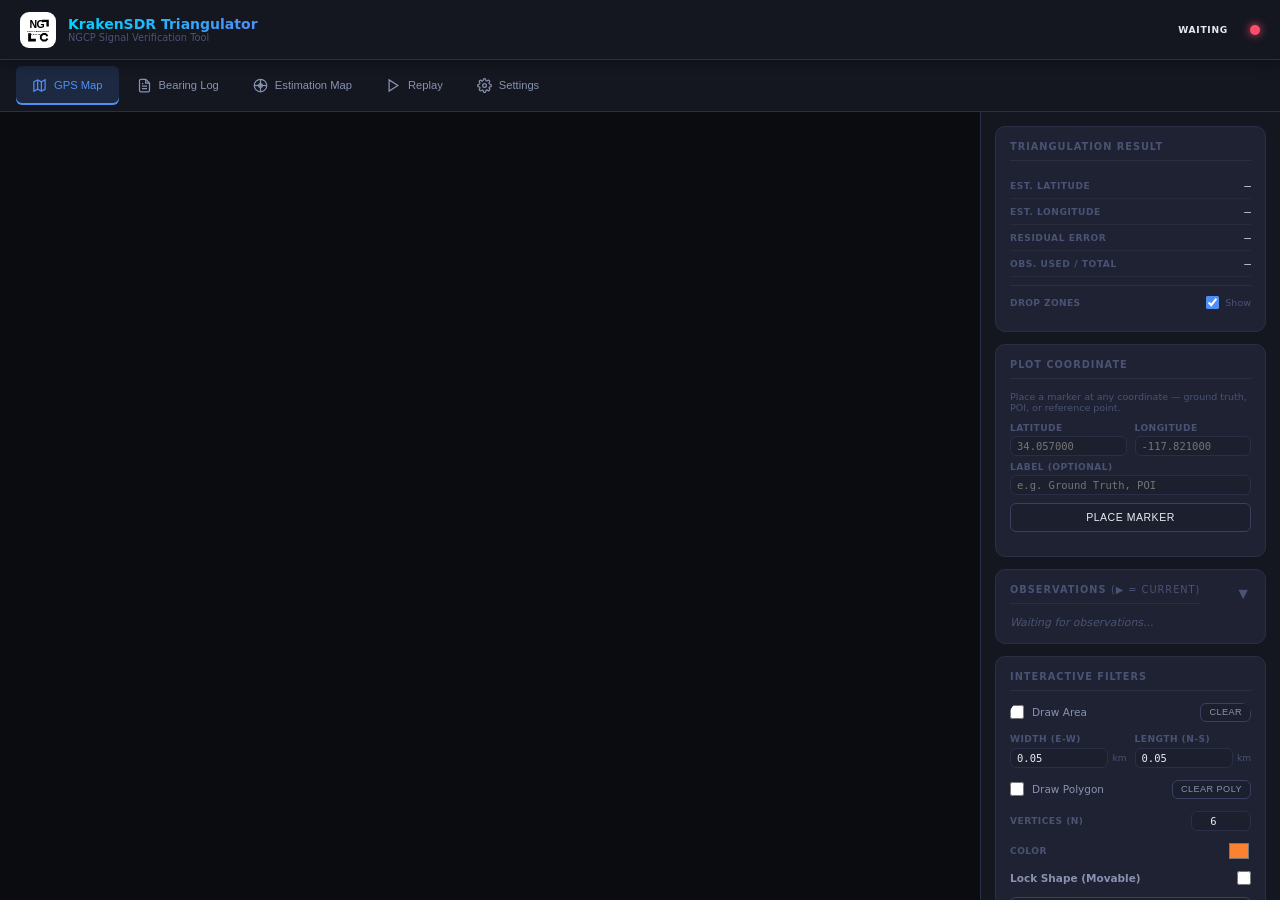
==== kraken-triangulator/app/index.html @ 31f43a13 "feat: Two-phase estimation, ERU patient relay, drop zone circles (v2.3.0) Estimation Tab: - Replaced" ====
<!DOCTYPE html>
<html lang="en">
<head>
    <meta charset="UTF-8">
    <meta name="viewport" content="width=device-width, initial-scale=1.0">
    <title>KrakenSDR Triangulator — NGCP</title>
    <meta name="description" content="KrakenSDR bearing verification and signal-source triangulation for NGCP UAV operations.">

    <!-- Leaflet CSS (vendored) -->
    <link rel="stylesheet" href="vendor/leaflet/leaflet.css"/>
    <!-- Fonts (vendored) -->
    <link rel="stylesheet" href="vendor/fonts/fonts.css">
    <link rel="stylesheet" href="style.css">
</head>
<body>
    <div id="app">
        <!-- ── Header ── -->
        <header id="app-header">
            <div class="header-left">
                <div class="logo-mark" style="background:#fff;">
                    <svg viewBox="0 0 100 100" fill="currentColor" stroke="none" style="width: 24px; height: 24px; color: #000;">
                        <!-- NG Typography -->
                        <text x="45" y="42" font-family="Arial, sans-serif" font-weight="900" font-size="44" text-anchor="middle" letter-spacing="-3">NG</text>
                        <!-- Top Right Corner Bracket -->
                        <path d="M72,12 L90,12 L90,30" fill="none" stroke="currentColor" stroke-width="10" stroke-linecap="square"/>
                        <!-- Subtext -->
                        <text x="50" y="58" font-family="Arial, sans-serif" font-weight="900" font-size="10" text-anchor="middle" letter-spacing="0.5">COLLABORATION</text>
                        <text x="50" y="69" font-family="Arial, sans-serif" font-weight="900" font-size="10" text-anchor="middle" letter-spacing="2">PROJECT</text>
                        <!-- Bottom Left L -->
                        <path d="M15,70 L15,92 L35,92" fill="none" stroke="currentColor" stroke-width="12" stroke-linecap="square"/>
                        <!-- Bottom Right Octagon C -->
                        <path d="M90,75 L82,67 L70,67 L62,75 L62,86 L70,94 L82,94 L90,86" fill="none" stroke="currentColor" stroke-width="8" stroke-linejoin="bevel"/>
                    </svg>
                </div>
                <div class="header-title">
                    <span class="title-main">KrakenSDR Triangulator</span>
                    <span class="title-sub">NGCP Signal Verification Tool</span>
                </div>
            </div>
            <div class="header-right">
                <div id="mode-badge" class="badge badge-waiting">WAITING</div>
                <div id="health-dot" class="health-dot offline" title="Server connection status"></div>
            </div>
        </header>

        <!-- ── Tab Bar ── -->
        <nav id="tab-bar">
            <button class="tab-btn active" data-tab="map" id="tab-map">
                <svg viewBox="0 0 24 24" fill="none" stroke="currentColor" stroke-width="2">
                    <polygon points="3 6 9 3 15 6 21 3 21 18 15 21 9 18 3 21"/>
                    <line x1="9" y1="3" x2="9" y2="18"/><line x1="15" y1="6" x2="15" y2="21"/>
                </svg>
                GPS Map
            </button>

            <button class="tab-btn" data-tab="log" id="tab-log">
                <svg viewBox="0 0 24 24" fill="none" stroke="currentColor" stroke-width="2">
                    <path d="M14 2H6a2 2 0 0 0-2 2v16a2 2 0 0 0 2 2h12a2 2 0 0 0 2-2V8z"/>
                    <polyline points="14 2 14 8 20 8"/>
                    <line x1="16" y1="13" x2="8" y2="13"/><line x1="16" y1="17" x2="8" y2="17"/>
                    <polyline points="10 9 9 9 8 9"/>
                </svg>
                Bearing Log
            </button>
            <button class="tab-btn" data-tab="estimation" id="tab-estimation">
                <svg viewBox="0 0 24 24" fill="none" stroke="currentColor" stroke-width="2">
                    <circle cx="12" cy="12" r="10"/>
                    <circle cx="12" cy="12" r="3"/>
                    <line x1="12" y1="2" x2="12" y2="22"/>
                    <line x1="2" y1="12" x2="22" y2="12"/>
                </svg>
                Estimation Map
            </button>
            <button class="tab-btn" data-tab="replay" id="tab-replay">
                <svg viewBox="0 0 24 24" fill="none" stroke="currentColor" stroke-width="2">
                    <polygon points="5 3 19 12 5 21 5 3"/>
                </svg>
                Replay
            </button>
            <button class="tab-btn" data-tab="settings" id="tab-settings">
                <svg viewBox="0 0 24 24" fill="none" stroke="currentColor" stroke-width="2">
                    <circle cx="12" cy="12" r="3"/>
                    <path d="M19.4 15a1.65 1.65 0 0 0 .33 1.82l.06.06a2 2 0 0 1-2.83 2.83l-.06-.06a1.65 1.65 0 0 0-1.82-.33 1.65 1.65 0 0 0-1 1.51V21a2 2 0 0 1-4 0v-.09A1.65 1.65 0 0 0 9 19.4a1.65 1.65 0 0 0-1.82.33l-.06.06a2 2 0 0 1-2.83-2.83l.06-.06A1.65 1.65 0 0 0 4.68 15a1.65 1.65 0 0 0-1.51-1H3a2 2 0 0 1 0-4h.09A1.65 1.65 0 0 0 4.6 9a1.65 1.65 0 0 0-.33-1.82l-.06-.06a2 2 0 0 1 2.83-2.83l.06.06A1.65 1.65 0 0 0 9 4.68a1.65 1.65 0 0 0 1-1.51V3a2 2 0 0 1 4 0v.09a1.65 1.65 0 0 0 1 1.51 1.65 1.65 0 0 0 1.82-.33l.06-.06a2 2 0 0 1 2.83 2.83l-.06.06A1.65 1.65 0 0 0 19.4 9a1.65 1.65 0 0 0 1.51 1H21a2 2 0 0 1 0 4h-.09a1.65 1.65 0 0 0-1.51 1z"/>
                </svg>
                Settings
            </button>
        </nav>



        <!-- ── Main Content ── -->
        <main id="main-content">

            <!-- Map Tab -->
            <div class="tab-panel active" id="panel-map">
                <div id="map-container">
                    <div id="map"></div>
                    <div id="map-sidebar">
                        <div class="sidebar-card" id="triangulation-result">
                            <h3>Triangulation Result</h3>
                            <div class="result-item">
                                <span class="result-label">EST. LATITUDE</span>
                                <span class="result-value mono" id="res-lat">—</span>
                            </div>
                            <div class="result-item">
                                <span class="result-label">EST. LONGITUDE</span>
                                <span class="result-value mono" id="res-lon">—</span>
                            </div>
                            <div class="result-item">
                                <span class="result-label">RESIDUAL ERROR</span>
                                <span class="result-value mono" id="res-error">—</span>
                            </div>
                            <div class="result-item">
                                <span class="result-label">OBS. USED / TOTAL</span>
                                <span class="result-value mono" id="res-stations">—</span>
                            </div>
                            <div class="result-item" id="res-ref-row" style="display:none; border-top:1px solid var(--border); padding-top:8px; margin-top:4px;">
                                <span class="result-label" style="color:var(--accent-green);">Δ REF. DISTANCE</span>
                                <span class="result-value mono" id="res-ref-dist" style="color:var(--accent-cyan);">—</span>
                            </div>
                            <!-- Drop Zone Radii (Chad Feature Request) -->
                            <div style="border-top:1px solid var(--border); padding-top:10px; margin-top:8px;">
                                <div style="display:flex; justify-content:space-between; align-items:center; margin-bottom:8px;">
                                    <span class="result-label" style="font-weight:700; letter-spacing:0.04em;">DROP ZONES</span>
                                    <label style="display:flex; align-items:center; gap:6px; font-size:0.68rem; color:var(--text-muted); cursor:pointer;">
                                        <input type="checkbox" id="setting-drop-zones" style="width:13px; height:13px;" checked>
                                        Show
                                    </label>
                                </div>
                                <div class="result-item" id="drop-zone-inner-row" style="display:none;">
                                    <span class="result-label" style="color:#00e87a;">⬤ INNER (100 ft)</span>
                                    <span class="result-value mono" id="drop-inner-dist" style="color:#00e87a;">—</span>
                                </div>
                                <div class="result-item" id="drop-zone-outer-row" style="display:none;">
                                    <span class="result-label" style="color:#ffb84d;">◯ OUTER (150 ft)</span>
                                    <span class="result-value mono" id="drop-outer-dist" style="color:#ffb84d;">—</span>
                                </div>
                            </div>
                        </div>
                        <!-- ERU Patient Location (display-only, from GCS via Pi 5) -->
                        <div class="sidebar-card" id="eru-patient-card" style="display:none;">
                            <h3 style="color:var(--accent-orange);">ERU Patient Location</h3>
                            <p style="font-size:0.65rem; color:var(--text-muted); margin-bottom:8px;">Coordinates received from ERU team via GCS Station</p>
                            <div class="result-item">
                                <span class="result-label" style="color:var(--accent-orange);">ERU LATITUDE</span>
                                <span class="result-value mono" id="eru-lat">—</span>
                            </div>
                            <div class="result-item">
                                <span class="result-label" style="color:var(--accent-orange);">ERU LONGITUDE</span>
                                <span class="result-value mono" id="eru-lon">—</span>
                            </div>
                            <div class="result-item">
                                <span class="result-label">RECEIVED AT</span>
                                <span class="result-value mono" id="eru-time">—</span>
                            </div>
                        </div>
                        <div class="sidebar-card" id="plot-coord-card">
                            <h3>Plot Coordinate</h3>
                            <p style="font-size:0.68rem; color:var(--text-muted); margin-bottom:10px;">
                                Place a marker at any coordinate — ground truth, POI, or reference point.
                            </p>
                            <div class="gt-input-row">
                                <div class="gt-input-group">
                                    <label class="setting-label-tiny" for="gt-lat">Latitude</label>
                                    <input type="number" id="gt-lat" class="setting-input-tiny" step="0.000001" placeholder="34.057000">
                                </div>
                                <div class="gt-input-group">
                                    <label class="setting-label-tiny" for="gt-lon">Longitude</label>
                                    <input type="number" id="gt-lon" class="setting-input-tiny" step="0.000001" placeholder="-117.821000">
                                </div>
                            </div>
                            <div class="gt-input-row" style="margin-top:6px;">
                                <div class="gt-input-group" style="flex:1;">
                                    <label class="setting-label-tiny" for="gt-label">Label (optional)</label>
                                    <input type="text" id="gt-label" class="setting-input-tiny" placeholder="e.g. Ground Truth, POI">
                                </div>
                            </div>
                            <button class="btn-secondary" id="btn-gt-submit" style="width:100%; margin-top:8px;">
                                Place Marker
                            </button>
                            <div id="gt-list" style="margin-top:10px;"></div>
                        </div>
                        <div class="sidebar-card" id="station-list-card">
                            <div class="card-header-flex" style="display:flex; justify-content:space-between; align-items:center; margin-bottom: 12px;">
                                <h3 style="margin-bottom:0;">Observations <span style="color:var(--text-muted);font-weight:400">(▶ = current)</span></h3>
                                <button id="btn-collapse-obs" class="btn-icon" title="Toggle Collapse" style="background:none; border:none; color:var(--text-muted); cursor:pointer; font-size:16px;">▼</button>
                            </div>
                            <div id="station-list-wrapper">
                                <div id="station-list">
                                    <p class="placeholder-text">Waiting for observations...</p>
                                </div>
                            </div>
                        </div>
                        <div class="sidebar-card">
                            <h3>Interactive Filters</h3>
                            <div class="settings-group" style="margin-top: 8px; border:none; background:none;">
                                <div style="display:flex; justify-content:space-between; align-items:center; margin-bottom:12px;">
                                    <label style="display:flex; align-items:center; gap:8px; font-size:0.75rem; cursor:pointer; color:var(--text-secondary);">
                                        <input type="checkbox" id="btn-draw-mask-toggle" style="width:14px; height:14px;">
                                        Draw Area
                                    </label>
                                    <button class="btn-secondary btn-icon-text" id="btn-clear-mask" style="padding:4px 8px; font-size:0.65rem; color:var(--text-secondary);">
                                        Clear
                                    </button>
                                </div>

                                <div id="mask-tools-block" style="display:flex; justify-content:space-between; margin-bottom: 12px; gap:8px; transition: opacity 0.3s;">
                                    <label class="setting-row-compact" style="flex:1;">
                                        <span class="setting-label-tiny">Width (E-W)</span>
                                        <div style="display:flex; align-items:center; gap:4px;">
                                            <input type="number" id="mask-width" min="0.01" step="0.01" value="0.05" class="setting-input-tiny">
                                            <span class="mask-unit-lbl" style="font-size:0.65rem; color:var(--text-muted);">mi</span>
                                        </div>
                                    </label>
                                    <label class="setting-row-compact" style="flex:1;">
                                        <span class="setting-label-tiny">Length (N-S)</span>
                                        <div style="display:flex; align-items:center; gap:4px;">
                                            <input type="number" id="mask-height" min="0.01" step="0.01" value="0.05" class="setting-input-tiny">
                                            <span class="mask-unit-lbl" style="font-size:0.65rem; color:var(--text-muted);">mi</span>
                                        </div>
                                    </label>
                                </div>

                                <div style="display:flex; justify-content:space-between; align-items:center; margin-bottom:12px;">
                                    <label style="display:flex; align-items:center; gap:8px; font-size:0.75rem; cursor:pointer; color:var(--text-secondary);">
                                        <input type="checkbox" id="btn-draw-poly-toggle" style="width:14px; height:14px;">
                                        Draw Polygon
                                    </label>
                                    <button class="btn-secondary btn-icon-text" id="btn-clear-poly" style="padding:4px 8px; font-size:0.65rem; color:var(--text-secondary);">
                                        Clear Poly
                                    </button>
                                </div>
                                <div id="poly-tools-block" style="display:flex; flex-direction:column; gap:8px; margin-bottom:12px; transition: opacity 0.3s;">
                                    <div style="display:flex; justify-content:space-between; align-items:center;">
                                        <label for="poly-vertices" class="setting-label-tiny" style="margin:0; font-weight:700;">Vertices (N)</label>
                                        <input type="number" id="poly-vertices" min="5" max="20" value="6" class="setting-input-tiny" style="width:60px; text-align:center;">
                                    </div>
                                    <div style="display:flex; justify-content:space-between; align-items:center;">
                                        <label for="poly-color" class="setting-label-tiny" style="margin:0; font-weight:700;">Color</label>
                                        <input type="color" id="poly-color" value="#fa8231" style="width:24px; height:24px; padding:0; border:none; background:none; cursor:pointer;">
                                    </div>
                                    <div style="display:flex; justify-content:space-between; align-items:center;">
                                        <label for="poly-lock" style="font-size:0.75rem; font-weight:700; color:var(--text-secondary); display:flex; gap:6px; align-items:center;">Lock Shape (Movable)</label>
                                        <input type="checkbox" id="poly-lock" style="width:14px; height:14px;">
                                    </div>
                                </div>

                                <button class="btn-secondary" id="btn-clear-all-overlays" style="width:100%; margin-top:8px; display:flex; justify-content:center; align-items:center;">
                                    CLEAR ALL OVERLAYS
                                </button>
                                
                                <input type="checkbox" id="mask-lock" style="display:none;">
                            </div>
                        </div>
                        <div class="sidebar-card">
                            <h3>Heatmap Settings</h3>
                            <label class="control-label">Radius
                                <input type="range" id="hm-radius" min="10" max="80" value="30">
                                <span id="hm-radius-val">30</span>px
                            </label>
                            <label class="control-label">Blur
                                <input type="range" id="hm-blur" min="5" max="50" value="20">
                                <span id="hm-blur-val">20</span>px
                            </label>
                            <label class="control-label">Opacity
                                <input type="range" id="hm-opacity" min="1" max="10" value="7">
                                <span id="hm-opacity-val">0.7</span>
                            </label>
                        </div>
                        <div class="sidebar-card">
                            <h3>Accumulation</h3>
                            <div class="result-item">
                                <span class="result-label">POINTS</span>
                                <span class="result-value mono" id="hm-point-count">0</span>
                            </div>
                            <button class="btn-secondary" id="hm-clear-btn">Clear History</button>
                        </div>
                        <div class="sidebar-card">
                            <h3>Freq / Mode</h3>
                            <div class="result-item">
                                <span class="result-label">FREQUENCY</span>
                                <span class="result-value mono" id="res-freq">—</span>
                            </div>
                            <div class="result-item">
                                <span class="result-label">DOA METHOD</span>
                                <span class="result-value mono" id="res-doa">—</span>
                            </div>
                            <div class="result-item">
                                <span class="result-label">LAST RECEIVED</span>
                                <span class="result-value mono" id="res-timestamp">—</span>
                            </div>
                        </div>

                        <div class="sidebar-card" style="margin-top: 10px; border-top: 1px solid var(--border-color);">
                            <button class="btn-secondary" id="btn-master-clear" style="width: 100%; border-color: #e74c3c; color: #ff6b81;" title="Wipe all data arrays">Clear All</button>
                        </div>
                    </div>
                </div>
            </div>

            <!-- Bearing Log Tab -->
            <div class="tab-panel" id="panel-log">
                <div id="log-container">
                    <div id="log-toolbar">
                        <span class="log-title">Bearing Estimate Log</span>
                        <div class="log-actions">
                            <span id="log-count" class="log-count">0 entries</span>
                            <button class="btn-secondary" id="log-clear-btn">Clear</button>
                            <button class="btn-secondary" id="log-export-btn">Export JSON</button>
                        </div>
                    </div>
                    <div id="log-table-wrapper">
                        <table id="log-table">
                            <thead>
                                <tr>
                                    <th>#</th>
                                    <th>Time (UTC)</th>
                                    <th>Station</th>
                                    <th>Bearing (°)</th>
                                    <th>Confidence</th>
                                    <th>Freq (MHz)</th>
                                </tr>
                            </thead>
                            <tbody id="log-body">
                                <tr class="log-placeholder">
                                    <td colspan="6">Waiting for data...</td>
                                </tr>
                            </tbody>
                        </table>
                    </div>
                </div>
            </div>

            <!-- ── Estimation Map View ── -->
            <div class="tab-panel flex-row" id="panel-estimation" style="height:100%; width:100%;">
                <div id="estimation-map" style="flex:1; height:100%; position:relative; z-index:0;"></div>
                <div class="sidebar" style="width: 380px; display:flex; flex-direction:column; overflow:hidden;">
                    <div style="padding: 1rem; border-bottom: 1px solid var(--border-color); background: var(--surface-light);">
                        <h2 style="margin:0; font-size:1.1rem; color:var(--text-primary);">Estimation Log</h2>
                        <p style="margin:4px 0 0 0; font-size:0.75rem; color:var(--text-secondary);">Tracking triangulation results inside search area</p>
                    </div>
                    
                    <div style="flex:1; overflow-y:auto; padding:0.5rem; display:flex; flex-direction:column; gap:12px;">
                        
                        <!-- Phase 1: Coarse Estimate Card -->
                        <div id="phase1-estimate-card" class="converged-card converged-disabled">
                            <div class="converged-header">
                                <span class="converged-star" style="color:#ffa726;">①</span>
                                <span class="converged-title">PHASE 1 — COARSE ESTIMATE</span>
                                <span class="converged-badge" id="phase1-status-badge">EMPTY</span>
                            </div>
                            <div class="converged-body" id="phase1-body">
                                <div class="converged-row">
                                    <span class="converged-label">Latitude</span>
                                    <span class="converged-value mono" id="phase1-lat">—</span>
                                </div>
                                <div class="converged-row">
                                    <span class="converged-label">Longitude</span>
                                    <span class="converged-value mono" id="phase1-lon">—</span>
                                </div>
                                <div class="converged-row">
                                    <span class="converged-label">Based On</span>
                                    <span class="converged-value mono" id="phase1-count">— hits</span>
                                </div>
                                <div class="converged-row">
                                    <span class="converged-label">Spread (±)</span>
                                    <span class="converged-value mono" id="phase1-spread">—</span>
                                </div>
                                <div style="display:flex; gap:6px; margin-top:8px;">
                                    <button class="converged-transmit-btn" id="btn-phase1-transmit" disabled style="flex:1;">TRANSMIT</button>
                                    <button class="converged-transmit-btn" id="btn-phase1-delete" disabled style="flex:0.4; background:var(--accent-red); opacity:0.8;">DELETE</button>
                                </div>
                            </div>
                        </div>

                        <!-- Phase 2: Final Estimate Card -->
                        <div id="phase2-estimate-card" class="converged-card converged-disabled">
                            <div class="converged-header">
                                <span class="converged-star" style="color:#00e676;">②</span>
                                <span class="converged-title">PHASE 2 — FINAL ESTIMATE</span>
                                <span class="converged-badge" id="phase2-status-badge">EMPTY</span>
                            </div>
                            <div class="converged-body" id="phase2-body">
                                <div class="converged-row">
                                    <span class="converged-label">Latitude</span>
                                    <span class="converged-value mono" id="phase2-lat">—</span>
                                </div>
                                <div class="converged-row">
                                    <span class="converged-label">Longitude</span>
                                    <span class="converged-value mono" id="phase2-lon">—</span>
                                </div>
                                <div class="converged-row">
                                    <span class="converged-label">Based On</span>
                                    <span class="converged-value mono" id="phase2-count">— hits</span>
                                </div>
                                <div class="converged-row">
                                    <span class="converged-label">Spread (±)</span>
                                    <span class="converged-value mono" id="phase2-spread">—</span>
                                </div>
                                <div style="display:flex; gap:6px; margin-top:8px;">
                                    <button class="converged-transmit-btn" id="btn-phase2-transmit" disabled style="flex:1;">TRANSMIT</button>
                                    <button class="converged-transmit-btn" id="btn-phase2-delete" disabled style="flex:0.4; background:var(--accent-red); opacity:0.8;">DELETE</button>
                                </div>
                            </div>
                        </div>

                        <!-- Phase Selection Controls -->
                        <div style="padding:8px; background:var(--surface-light); border-radius:8px; border:1px solid var(--border-color);">
                            <div style="display:flex; justify-content:space-between; align-items:center; margin-bottom:6px;">
                                <span style="font-size:0.72rem; font-weight:600; text-transform:uppercase; letter-spacing:0.04em; color:var(--text-secondary);">Active Phase</span>
                            </div>
                            <div style="display:flex; gap:6px;">
                                <button class="btn-secondary" id="btn-phase-1-select" style="flex:1; font-size:0.7rem; padding:6px; background:var(--accent-orange); color:#000; font-weight:700;">① PHASE 1</button>
                                <button class="btn-secondary" id="btn-phase-2-select" style="flex:1; font-size:0.7rem; padding:6px;">② PHASE 2</button>
                            </div>
                            <p style="font-size:0.62rem; color:var(--text-muted); margin-top:6px; text-align:center;">New triangulation hits go into the active phase.</p>
                        </div>

                        <!-- Raw Hit Log -->
                        <div style="flex:1; display:flex; flex-direction:column;">
                            <div style="display:flex; justify-content:space-between; align-items:center; margin-bottom:8px;">
                                <h3 style="margin:0; font-size:0.8rem; letter-spacing:1px; text-transform:uppercase; color:var(--accent-green);">Hit Log</h3>
                                <span id="est-hit-count" style="font-size:0.7rem; color:var(--text-muted); font-family:'JetBrains Mono',monospace;">0 hits</span>
                            </div>
                            <div id="est-log-history" style="display:flex; flex-direction:column; gap:8px;">
                                <div style="font-size:0.75rem; color:var(--text-muted); font-style:italic; padding:8px; text-align:center;">No hits recorded inside search area.</div>
                            </div>
                        </div>

                    </div>
                    
                    <!-- Bottom Controls -->
                    <div style="padding: 1rem; border-top: 1px solid var(--border-color); background: var(--surface-light);">
                        <button class="btn-primary" id="btn-est-clear-all" style="width:100%;">
                            Clear All Hits
                        </button>
                    </div>
                </div>
            </div>

            <!-- ── Settings View ── -->

            <!-- ── Replay Tab ── -->
            <div class="tab-panel" id="panel-replay">
                <div id="replay-container">
                    <!-- Replay Header -->
                    <div id="replay-header">
                        <div class="replay-header-left">
                            <h2>Sensor Fusion Replay</h2>
                            <p class="replay-subtitle">Load and replay recorded bearing data files</p>
                        </div>
                        <div class="replay-header-right">
                            <span id="replay-status-badge" class="replay-badge replay-badge-inactive">INACTIVE</span>
                        </div>
                    </div>

                    <div id="replay-body">
                        <!-- File Browser -->
                        <div class="replay-section">
                            <h3>Available Files</h3>
                            <div id="replay-file-list" class="replay-file-list">
                                <div class="replay-file-placeholder">Loading files...</div>
                            </div>
                            <button class="btn-secondary" id="btn-replay-refresh" style="width:100%; margin-top:8px;">Refresh File List</button>
                        </div>

                        <!-- Upload -->
                        <div class="replay-section">
                            <h3>Upload File</h3>
                            <div class="replay-upload-zone" id="replay-upload-zone">
                                <input type="file" id="replay-file-input" accept=".json,.jsonl" style="display:none">
                                <p>Drop a <code>.json</code> or <code>.jsonl</code> file here, or click to browse</p>
                            </div>
                            <div id="replay-upload-status" style="display:none; margin-top:8px; font-size:0.78rem;"></div>
                        </div>

                        <!-- Playback Transport -->
                        <div class="replay-section" id="replay-transport-section" style="opacity:0.4; pointer-events:none;">
                            <h3>Playback Controls</h3>
                            <div id="replay-file-info" class="replay-file-info">
                                <span id="replay-loaded-name">No file loaded</span>
                                <span id="replay-loaded-count" class="mono">0 waypoints</span>
                            </div>
                            <div id="replay-transport">
                                <div class="replay-transport-row">
                                    <button class="pb-btn" id="rb-reset" title="Reset to start">⏮</button>
                                    <button class="pb-btn" id="rb-rewind" title="Step backward">⏪</button>
                                    <button class="pb-btn pb-btn-main" id="rb-play-pause" title="Play / Pause">▶</button>
                                    <button class="pb-btn" id="rb-forward" title="Step forward">⏩</button>
                                    <button class="pb-btn" id="rb-end" title="Jump to end">⏭</button>
                                </div>
                                <div class="replay-transport-row">
                                    <span class="pb-pos" id="rb-pos">0 / 0</span>
                                    <input type="range" id="rb-scrubber" min="1" max="1" value="1" style="flex:1;">
                                    <label class="pb-speed-label">
                                        Speed
                                        <select id="rb-speed">
                                            <option value="0.25">0.25×</option>
                                            <option value="0.5">0.5×</option>
                                            <option value="1" selected>1×</option>
                                            <option value="2">2×</option>
                                            <option value="4">4×</option>
                                            <option value="10">10×</option>
                                            <option value="50">50×</option>
                                        </select>
                                    </label>
                                </div>
                            </div>
                            <button class="btn-secondary" id="btn-replay-stop" style="width:100%; margin-top:12px; border-color:#e74c3c; color:#ff6b81;">⏹ Stop Replay — Return to Live</button>
                        </div>
                    </div>
                </div>
            </div>
            <div class="tab-panel" id="panel-settings">
                <div id="settings-container">
                    <div class="settings-section">
                        <h2>Data Source</h2>
                        <div class="settings-group">
                            <label class="setting-row" title="The Local URL of the KrakenSDR Python API Server.">
                                <span class="setting-label">Server URL</span>
                                <input type="text" id="setting-server-url" class="setting-input" value="http://localhost:5050" readonly>
                            </label>
                            <label class="setting-row" title="Frequency in milliseconds that the GUI polls the python server for new bearing updates.">
                                <span class="setting-label">Poll Interval (ms)</span>
                                <input type="number" id="setting-poll-interval" class="setting-input" value="2000" min="500" max="30000">
                            </label>
                            <label class="setting-row" title="When enabled, the server switches to Replay mode, disabling live UDP telemetry. Load a file in the Replay tab to begin playback.">
                                <span class="setting-label">Replay Mode</span>
                                <label class="toggle-switch">
                                    <input type="checkbox" id="setting-replay-mode">
                                    <span class="slider"></span>
                                </label>
                            </label>
                        </div>
                    </div>
                    <div class="settings-section">
                        <h2>Map</h2>
                        <div class="settings-group">
                            <label class="setting-row" title="Changes the background mapping layer.">
                                <span class="setting-label">Base Map Tile</span>
                                <select id="setting-tile" class="setting-input">
                                    <option value="osm">OpenStreetMap</option>
                                    <option value="topo">OpenTopoMap</option>
                                    <option value="satellite">ESRI Satellite</option>
                                </select>
                            </label>
                            <label class="setting-row" title="Toggle between Metric (km/meters) and Imperial (miles/feet) for custom markers.">
                                <span class="setting-label">Distance Units</span>
                                <select id="setting-units" class="setting-input">
                                    <option value="metric" selected>Metric (km/m)</option>
                                    <option value="imperial">Imperial (mi/ft)</option>
                                </select>
                            </label>
                            <label class="setting-row" title="Draws a shaded circle representing the mathematical uncertainty radius around the final estimated location.">
                                <span class="setting-label">Show Uncertainty Circle</span>
                                <input type="checkbox" id="setting-uncertainty" checked>
                            </label>
                            <label class="setting-row" title="Adjust the maximum length of the blue bearing vector lines extending from historical path points.">
                                <span class="setting-label">Bearing Line Length (<span id="line-length-unit">km</span>)</span>
                                <input type="number" id="setting-line-length" class="setting-input" value="2" min="0.1" max="20" step="0.1">
                            </label>
                        </div>
                    </div>
                    <div class="settings-section">
                        <h2>Triangulation</h2>
                        <div class="settings-group">
                            <label class="setting-row" title="Algorithm used to compute the estimated target location from the collective mathematical bearings.">
                                <span class="setting-label">Algorithm</span>
                                <select id="setting-algo" class="setting-input">
                                    <option value="bayesian" selected>Bayesian Spatial Heatmap</option>
                                    <option value="ls_aoa">Least Squares AoA (LS-AoA)</option>
                                    <option value="midpoint">Midpoint (2-station only)</option>
                                </select>
                            </label>
                            <label class="setting-row" title="Observations with a confidence rating below this threshold will be visibly excluded from the UI and ignored entirely during the actual math.">
                                <span class="setting-label">Min. Confidence Threshold</span>
                                <input type="number" id="setting-min-conf" class="setting-input" value="0.5" min="0" max="1" step="0.05">
                            </label>
                            <label class="setting-row" title="When enabled, clustered estimation hits are automatically resolved into a single weighted-centroid coordinate using inverse-residual weighting. The converged result appears at the top of the Estimation tab.">
                                <span class="setting-label">Converge Estimation Results</span>
                                <label class="toggle-switch">
                                    <input type="checkbox" id="setting-convergence" checked>
                                    <span class="slider"></span>
                                </label>
                            </label>
                        </div>
                    <div class="settings-section">
                        <h2>Triangulation Filters</h2>
                        <div class="settings-group">
                            <label class="setting-row" title="Removes bearings that point radically away from the clustered target average to prevent extreme outlier interference.">
                                <span class="setting-label">Spatial Outlier Rejection</span>
                                <label class="toggle-switch">
                                    <input type="checkbox" id="setting-filter-spatial" checked>
                                    <span class="slider"></span>
                                </label>
                            </label>
                            <label class="setting-row" title="Limits the algorithm to only calculate mathematically via the most recent 30 observations, discarding any older historical data automatically to remain precise.">
                                <span class="setting-label">Temporal Sliding Window (Max 30)</span>
                                <label class="toggle-switch">
                                    <input type="checkbox" id="setting-filter-temporal" checked>
                                    <span class="slider"></span>
                                </label>
                            </label>
                            <label class="setting-row" title="Excludes bearings captured while the vehicle was banking/rolling steeply (over 15 degrees) as these severely disrupt antenna phase alignment.">
                                <span class="setting-label">Strict Attitude Gating (Max 15° Roll)</span>
                                <label class="toggle-switch">
                                    <input type="checkbox" id="setting-filter-attitude" checked>
                                    <span class="slider"></span>
                                </label>
                            </label>
                            <label class="setting-row" title="Ensures triangulation only runs if the bearings have sufficient angle intersection spread (stops parallel tracking tracks from math crashes).">
                                <span class="setting-label">Angular Separation Gating</span>
                                <label class="toggle-switch">
                                    <input type="checkbox" id="setting-filter-angular" checked>
                                    <span class="slider"></span>
                                </label>
                            </label>
                        </div>
                    </div>
                    </div>
                    <div class="settings-section">
                        <h2>About</h2>
                        <p class="about-text">
                            KrakenSDR Triangulator v1.7.0<br>
                            NGCP Pixhawk ↔ Pi 5 Companion — Commander Laptop Tool<br>
                            Built for verifying KrakenSDR DOA bearing estimates.
                        </p>
                    </div>

                    <div class="settings-section" style="border-top: 1px solid #444; padding-top: 20px; margin-top: 10px;">
                        <button id="btn-shutdown" class="btn-secondary" style="width: 100%; border-color: #e74c3c; color: #ff6b81; font-weight: bold; background: rgba(231,76,60,0.1); cursor: pointer; display: flex; justify-content: center; align-items: center; gap: 8px;" title="Terminates the backend Python tracking server and closes this browser tab.">
                            <svg viewBox="0 0 24 24" fill="none" stroke="currentColor" stroke-width="2" style="width:16px; height:16px;"><rect x="3" y="3" width="18" height="18" rx="2" ry="2"></rect><line x1="9" y1="9" x2="15" y2="15"></line><line x1="15" y1="9" x2="9" y2="15"></line></svg>
                            SHUTDOWN SERVER & QUIT
                        </button>
                    </div>
                </div>
            </div>

        </main>
    </div>

    <!-- Leaflet JS (vendored) -->
    <script src="vendor/leaflet/leaflet.js"></script>
    <!-- Leaflet.heat plugin (vendored) -->
    <script src="vendor/leaflet-heat/leaflet-heat.js"></script>
    <!-- Turf JS for Polygon Mathematics (vendored) -->
    <script src="vendor/turf/turf.min.js"></script>
    <!-- App Modules -->
    <script src="js/triangulation.js"></script>
    <script src="js/map.js"></script>

    <script src="js/data_feed.js"></script>
    <script src="js/main.js"></script>
</body>
</html>
---- kraken-triangulator/app/style.css ----
/* ════════════════════════════════════════════════════════════════
   KrakenSDR Triangulator — style.css
   Dark, premium aesthetic for the commander laptop tool.
   ════════════════════════════════════════════════════════════════ */

/* ── Design Tokens ─────────────────────────────────────────────── */
:root {
    --bg-base:       #0d0f14;
    --bg-surface:    #141720;
    --bg-elevated:   #1c1f2e;
    --bg-card:       #1e2233;
    --border:        #2a2f45;
    --border-light:  #3a4060;

    --text-primary:   #e8eaf2;
    --text-secondary: #8892b0;
    --text-muted:     #4a5374;

    --accent-cyan:    #00d4ff;
    --accent-blue:    #4f8ef7;
    --accent-purple:  #9b59ff;
    --accent-green:   #00e87a;
    --accent-amber:   #ffb84d;
    --accent-red:     #ff4d6a;

    --tab-h:      52px;
    --header-h:   60px;
    --sidebar-w:  300px;
    --radius:     10px;
    --radius-sm:  6px;
    --shadow:     0 4px 24px rgba(0,0,0,0.5);
    --transition: 0.18s ease;

    font-size: 14px;
}

/* ── Reset ──────────────────────────────────────────────────────── */
*, *::before, *::after { box-sizing: border-box; margin: 0; padding: 0; }
body {
    font-family: 'Inter', system-ui, sans-serif;
    background: var(--bg-base);
    color: var(--text-primary);
    height: 100vh;
    overflow: hidden;
    display: flex;
    flex-direction: column;
}
.mono { font-family: 'JetBrains Mono', monospace; }

/* ── App Shell ────────────────────────────────────────────────── */
#app {
    display: flex;
    flex-direction: column;
    height: 100vh;
    overflow: hidden;
}

/* ── Header ───────────────────────────────────────────────────── */
#app-header {
    height: var(--header-h);
    background: var(--bg-surface);
    border-bottom: 1px solid var(--border);
    display: flex;
    align-items: center;
    justify-content: space-between;
    padding: 0 20px;
    flex-shrink: 0;
    box-shadow: 0 2px 16px rgba(0,0,0,0.4);
    z-index: 100;
}
.header-left { display: flex; align-items: center; gap: 12px; }
.logo-mark {
    width: 36px; height: 36px;
    background: linear-gradient(135deg, var(--accent-blue), var(--accent-purple));
    border-radius: 9px;
    display: grid; place-items: center;
    flex-shrink: 0;
}
.logo-mark svg { width: 20px; height: 20px; color: #fff; }
.title-main {
    font-size: 1rem;
    font-weight: 700;
    background: linear-gradient(90deg, var(--accent-cyan), var(--accent-blue));
    -webkit-background-clip: text;
    -webkit-text-fill-color: transparent;
    background-clip: text;
}
.title-sub { display: block; font-size: 0.7rem; color: var(--text-muted); }
.header-right { display: flex; align-items: center; gap: 12px; }

.badge {
    font-size: 0.65rem; font-weight: 700; letter-spacing: 0.08em;
    padding: 3px 10px; border-radius: 20px;
}
.badge-mock    { background: rgba(255,184,77,0.15); color: var(--accent-amber); border: 1px solid rgba(255,184,77,0.3); }
.badge-live    { background: rgba(0,232,122,0.15);  color: var(--accent-green); border: 1px solid rgba(0,232,122,0.3); }

.health-dot {
    width: 10px; height: 10px; border-radius: 50%;
    transition: background var(--transition), box-shadow var(--transition);
}
.health-dot.online  { background: var(--accent-green); box-shadow: 0 0 8px var(--accent-green); }
.health-dot.offline { background: var(--accent-red);   box-shadow: 0 0 8px var(--accent-red); }

/* ── Tab Bar ──────────────────────────────────────────────────── */
#tab-bar {
    height: var(--tab-h);
    background: var(--bg-surface);
    border-bottom: 1px solid var(--border);
    display: flex;
    gap: 2px;
    padding: 6px 16px;
    flex-shrink: 0;
}
.tab-btn {
    display: flex; align-items: center; gap: 7px;
    padding: 0 16px;
    border: none; border-radius: var(--radius-sm);
    background: transparent;
    color: var(--text-secondary);
    font: 500 0.8rem/1 'Inter', sans-serif;
    cursor: pointer;
    transition: background var(--transition), color var(--transition);
    white-space: nowrap;
}
.tab-btn svg { width: 15px; height: 15px; flex-shrink: 0; }
.tab-btn:hover { background: rgba(255,255,255,0.05); color: var(--text-primary); }
.tab-btn.active {
    background: rgba(79,142,247,0.15);
    color: var(--accent-blue);
    box-shadow: inset 0 -2px 0 var(--accent-blue);
}

/* ── Playback Bar ────────────────────────────────────────────── */
#playback-bar {
    display: flex;
    align-items: center;
    gap: 16px;
    padding: 0 16px;
    height: 44px;
    background: rgba(20, 19, 14, 0.97);
    border-bottom: 1px solid rgba(255, 184, 77, 0.2);
    flex-shrink: 0;
}
.pb-label {
    font-size: 0.6rem;
    font-weight: 700;
    letter-spacing: 0.12em;
    color: var(--accent-amber);
    opacity: 0.7;
    white-space: nowrap;
    flex-shrink: 0;
}
.pb-left  { flex-shrink: 0; }
.pb-center { display: flex; align-items: center; gap: 2px; flex-shrink: 0; }

.pb-btn {
    width: 32px; height: 32px;
    border: none;
    background: rgba(255,255,255,0.05);
    color: var(--text-secondary);
    border-radius: var(--radius-sm);
    cursor: pointer;
    font-size: 1rem;
    display: grid; place-items: center;
    transition: background var(--transition), color var(--transition), box-shadow var(--transition);
    line-height: 1;
}
.pb-btn:hover { background: rgba(255,184,77,0.15); color: var(--accent-amber); }

.pb-btn-main {
    width: 36px; height: 36px;
    background: rgba(255,184,77,0.12);
    color: var(--accent-amber);
    font-size: 1.1rem;
    border: 1px solid rgba(255,184,77,0.25);
}
.pb-btn-main:hover {
    background: rgba(255,184,77,0.25);
    box-shadow: 0 0 8px rgba(255,184,77,0.3);
}
.pb-btn-main.paused {
    color: var(--accent-green);
    background: rgba(0,232,122,0.12);
    border-color: rgba(0,232,122,0.25);
}
.pb-btn-main.paused:hover {
    background: rgba(0,232,122,0.25);
    box-shadow: 0 0 8px rgba(0,232,122,0.3);
}

.pb-progress {
    flex: 1;
    display: flex;
    align-items: center;
    gap: 10px;
    min-width: 0;
}
.pb-pos {
    font-size: 0.7rem;
    font-family: 'JetBrains Mono', monospace;
    color: var(--accent-amber);
    white-space: nowrap;
    flex-shrink: 0;
    min-width: 36px;
}
#pb-scrubber {
    flex: 1;
    accent-color: var(--accent-amber);
    cursor: pointer;
    min-width: 60px;
}

.pb-right   { flex-shrink: 0; }
.pb-speed-label {
    display: flex;
    align-items: center;
    gap: 8px;
    font-size: 0.7rem;
    color: var(--text-muted);
    cursor: pointer;
}
#pb-speed {
    background: var(--bg-elevated);
    border: 1px solid var(--border);
    color: var(--text-primary);
    border-radius: var(--radius-sm);
    padding: 3px 6px;
    font: 0.75rem 'JetBrains Mono', monospace;
    cursor: pointer;
}
#pb-speed:focus { outline: none; border-color: var(--accent-amber); }

/* ── Main / Tab Panels ────────────────────────────────────────── */
#main-content {
    flex: 1;
    overflow: hidden;
    position: relative;
}
.tab-panel {
    display: none;
    position: absolute;
    inset: 0;
}
.tab-panel.active { display: flex; }

/* ── Map Tab ──────────────────────────────────────────────────── */
#map-container, #heatmap-container {
    display: flex;
    width: 100%; height: 100%;
}
#map, #heatmap-map {
    flex: 1;
    height: 100%;
    background: #0a0c10;
}
#map-sidebar, #heatmap-controls {
    width: var(--sidebar-w);
    flex-shrink: 0;
    background: var(--bg-surface);
    border-left: 1px solid var(--border);
    overflow-y: auto;
    padding: 14px;
    display: flex;
    flex-direction: column;
    gap: 12px;
}

.sidebar-card {
    background: var(--bg-card);
    border: 1px solid var(--border);
    border-radius: var(--radius);
    padding: 14px;
}
.sidebar-card h3 {
    font-size: 0.7rem;
    font-weight: 700;
    letter-spacing: 0.1em;
    text-transform: uppercase;
    color: var(--text-muted);
    margin-bottom: 12px;
    border-bottom: 1px solid var(--border);
    padding-bottom: 8px;
}
.result-item {
    display: flex; justify-content: space-between; align-items: center;
    padding: 6px 0;
    border-bottom: 1px solid rgba(255,255,255,0.04);
}
.result-item:last-child { border-bottom: none; }
.result-label { font-size: 0.65rem; color: var(--text-muted); letter-spacing: 0.06em; font-weight: 600; }
.result-value { font-size: 0.8rem; color: var(--text-primary); font-weight: 500; }
.placeholder-text { color: var(--text-muted); font-size: 0.78rem; font-style: italic; }

/* Station list items */
.station-item {
    display: flex; align-items: center; gap: 10px;
    padding: 8px 0;
    border-bottom: 1px solid rgba(255,255,255,0.04);
    font-size: 0.78rem;
}
.station-item:last-child { border-bottom: none; }
.station-dot { width: 8px; height: 8px; border-radius: 50%; flex-shrink: 0; }
.station-name { flex: 1; color: var(--text-primary); font-weight: 500; }
.station-bearing {
    color: var(--accent-cyan); font-family: 'JetBrains Mono', monospace;
    font-size: 0.75rem;
}

/* Controls & Buttons */
.btn-secondary {
    background: var(--bg-elevated);
    color: var(--text-primary);
    border: 1px solid var(--border-light);
    border-radius: var(--radius-sm);
    padding: 8px 12px;
    font: 500 0.75rem/1 'Inter', sans-serif;
    cursor: pointer;
    transition: background var(--transition), border-color var(--transition);
    text-transform: uppercase;
    letter-spacing: 0.05em;
    display: inline-flex;
    align-items: center;
    justify-content: center;
    gap: 6px;
}
.btn-secondary:hover {
    background: var(--bg-card);
    border-color: var(--text-muted);
}

.control-label {
    display: flex; flex-direction: column; gap: 6px;
    font-size: 0.72rem; color: var(--text-secondary); margin-bottom: 10px;
}
input[type="range"] { width: 100%; accent-color: var(--accent-blue); }

/* ── Log Tab ─────────────────────────────────────────────────── */
#log-container {
    display: flex; flex-direction: column;
    width: 100%; height: 100%;
}
#log-toolbar {
    display: flex; align-items: center; justify-content: space-between;
    padding: 12px 20px;
    background: var(--bg-surface);
    border-bottom: 1px solid var(--border);
    flex-shrink: 0;
}
.log-title { font-weight: 600; font-size: 0.85rem; }
.log-actions { display: flex; align-items: center; gap: 10px; }
.log-count { font-size: 0.72rem; color: var(--text-muted); }

#log-table-wrapper { flex: 1; overflow-y: auto; padding: 16px; }
#log-table { width: 100%; border-collapse: collapse; }
#log-table th {
    text-align: left;
    font-size: 0.65rem; font-weight: 700; letter-spacing: 0.08em;
    color: var(--text-muted);
    border-bottom: 1px solid var(--border);
    padding: 8px 12px;
    background: var(--bg-surface);
    position: sticky; top: 0;
}
#log-table td {
    padding: 8px 12px;
    font-size: 0.78rem;
    border-bottom: 1px solid rgba(255,255,255,0.04);
    font-family: 'JetBrains Mono', monospace;
    color: var(--text-secondary);
}
#log-table tr:hover td { background: rgba(255,255,255,0.03); }
.log-placeholder td { text-align: center; color: var(--text-muted); padding: 40px; font-style: italic; }

/* Confidence coloring */
.conf-high { color: var(--accent-green); }
.conf-med  { color: var(--accent-amber); }
.conf-low  { color: var(--accent-red); }

/* ── Settings Tab ────────────────────────────────────────────── */
#settings-container {
    max-width: 640px;
    margin: 0 auto;
    padding: 28px 20px;
    overflow-y: auto;
    width: 100%;
}
.settings-section { margin-bottom: 28px; }
.settings-section h2 {
    font-size: 0.75rem; font-weight: 700; text-transform: uppercase;
    letter-spacing: 0.1em; color: var(--text-muted);
    margin-bottom: 12px;
    padding-bottom: 8px;
    border-bottom: 1px solid var(--border);
}
.settings-group {
    background: var(--bg-card);
    border: 1px solid var(--border);
    border-radius: var(--radius);
    overflow: hidden;
}
.setting-row {
    display: flex; align-items: center; justify-content: space-between;
    padding: 12px 16px;
    border-bottom: 1px solid var(--border);
    font-size: 0.82rem;
    cursor: pointer;
    gap: 16px;
}
.setting-row:last-child { border-bottom: none; }
.setting-label { color: var(--text-primary); flex-shrink: 0; }
.setting-input {
    background: var(--bg-elevated);
    border: 1px solid var(--border);
    color: var(--text-primary);
    border-radius: var(--radius-sm);
    padding: 5px 10px;
    font: 0.8rem 'JetBrains Mono', monospace;
    max-width: 260px;
    width: 100%;
}
.setting-input:focus { outline: none; border-color: var(--accent-blue); }
input[type="checkbox"] { accent-color: var(--accent-blue); width: 16px; height: 16px; }

.about-text {
    font-size: 0.78rem;
    color: var(--text-secondary);
    line-height: 1.7;
    font-family: 'JetBrains Mono', monospace;
    background: var(--bg-card);
    border: 1px solid var(--border);
    border-radius: var(--radius);
    padding: 16px;
}

/* ── Interactive Filter Components ────────────────────────── */
.setting-row-compact {
    display: flex;
    flex-direction: column;
    gap: 4px;
}
.setting-label-tiny {
    font-size: 0.65rem;
    font-weight: 600;
    text-transform: uppercase;
    letter-spacing: 0.05em;
    color: var(--text-muted);
}
.setting-input-tiny {
    background: var(--bg-elevated);
    border: 1px solid var(--border);
    color: var(--text-primary);
    border-radius: var(--radius-sm);
    padding: 3px 6px;
    font: 0.75rem 'JetBrains Mono', monospace;
    width: 100%;
}
.btn-icon-text {
    display: flex;
    align-items: center;
    justify-content: center;
    gap: 4px;
}

/* ── Premium Leaflet Popups ──────────────────────────────────── */
.leaflet-popup-content-wrapper {
    background: rgba(20, 23, 32, 0.95);
    backdrop-filter: blur(8px);
    color: var(--text-primary);
    border: 1px solid var(--border-light);
    border-radius: var(--radius);
    box-shadow: 0 8px 32px rgba(0,0,0,0.6);
    padding: 0;
}
.leaflet-popup-content {
    margin: 12px;
    line-height: 1.4;
}
.leaflet-popup-tip {
    background: rgba(20, 23, 32, 0.95);
    border: 1px solid var(--border-light);
}

/* Custom Marker Tooltip Styles */
.marker-popup-title {
    font-size: 0.85rem;
    font-weight: 700;
    color: var(--accent-blue);
    margin-bottom: 8px;
    text-align: center;
    border-bottom: 1px solid var(--border);
    padding-bottom: 6px;
}
.marker-popup-coords {
    font-family: 'JetBrains Mono', monospace;
    font-size: 0.7rem;
    color: var(--text-secondary);
    text-align: center;
    margin-bottom: 8px;
}
.marker-color-picker {
    display: flex;
    justify-content: center;
    gap: 8px;
    margin: 10px 0;
}
.color-swatch {
    width: 16px;
    height: 16px;
    border-radius: 50%;
    cursor: pointer;
    border: 2px solid transparent;
    transition: transform 0.2s;
}
.color-swatch:hover { transform: scale(1.2); }
.color-swatch.active { border-color: #fff; box-shadow: 0 0 6px rgba(255,255,255,0.5); }

.marker-popup-footer {
    display: flex;
    justify-content: space-between;
    align-items: center;
    margin-top: 10px;
    padding-top: 8px;
    border-top: 1px solid var(--border);
}

/* ── Mask Handles ───────────────────────────────────────────── */
.mask-handle-icon {
    background: #fff;
    border: 2px solid var(--accent-green);
    border-radius: 2px;
    box-shadow: 0 0 4px rgba(0,0,0,0.5);
}
.mask-centroid-icon {
    background: var(--accent-green);
    border: 2px solid #fff;
    border-radius: 50%;
    box-shadow: 0 0 6px rgba(0,0,0,0.5);
}

/* ── Scrollbar ───────────────────────────────────────────────── */
::-webkit-scrollbar { width: 5px; height: 5px; }
::-webkit-scrollbar-track { background: transparent; }
::-webkit-scrollbar-thumb { background: var(--border-light); border-radius: 4px; }
::-webkit-scrollbar-thumb:hover { background: var(--text-muted); }

/* ── Toggle Switch ───────────────────────────────────────────── */
.toggle-switch {
    position: relative;
    display: inline-block;
    width: 36px;
    height: 20px;
    flex-shrink: 0;
}
.toggle-switch input {
    opacity: 0;
    width: 0;
    height: 0;
}
.toggle-switch .slider {
    position: absolute;
    cursor: pointer;
    top: 0; left: 0; right: 0; bottom: 0;
    background-color: var(--bg-elevated);
    transition: .4s;
    border-radius: 20px;
    border: 1px solid var(--border);
}
.toggle-switch .slider:before {
    position: absolute;
    content: "";
    height: 14px;
    width: 14px;
    left: 2px;
    bottom: 2px;
    background-color: var(--text-secondary);
    transition: .4s;
    border-radius: 50%;
}
.toggle-switch input:checked + .slider {
    background-color: var(--accent-blue);
    border-color: var(--accent-blue);
}
.toggle-switch input:checked + .slider:before {
    transform: translateX(16px);
    background-color: #fff;
}

/* ── Collapsible Observations ── */
#station-list-wrapper {
    transition: height var(--transition), opacity var(--transition);
    overflow: hidden;
}
.obs-collapsed #station-list-wrapper {
    height: 0 !important;
    opacity: 0;
    margin-top: 0;
}
.obs-collapsed #btn-collapse-obs {
    transform: rotate(-90deg);
}
#btn-collapse-obs {
    transition: transform 0.2s ease;
}

/* ── Estimation Tab ── */
.estimation-item {
    background: var(--surface-lighter);
    border: 1px solid var(--border);
    border-radius: 6px;
    padding: 10px;
    display: flex;
    flex-direction: column;
    gap: 6px;
}
.estimation-item.significant {
    border-color: var(--accent-green);
    background: rgba(0, 232, 122, 0.05); /* very light green tint */
}
.est-row {
    display: flex;
    justify-content: space-between;
    align-items: center;
    font-size: 0.8rem;
    color: var(--text-secondary);
}
.est-val {
    color: var(--text-primary);
    font-family: var(--font-mono);
    font-weight: 500;
}
.est-actions {
    display: flex;
    gap: 8px;
    margin-top: 4px;
}
.est-btn {
    flex: 1;
    padding: 6px;
    font-size: 0.75rem;
}
.est-btn.transmit {
    background: rgba(30, 136, 229, 0.1);
    color: var(--accent-blue);
    border: 1px solid rgba(30, 136, 229, 0.3);
}
.est-btn.transmit:hover { background: rgba(30, 136, 229, 0.2); }
.est-btn.delete {
    background: rgba(231, 76, 60, 0.1);
    color: var(--accent-red);
    border: 1px solid rgba(231, 76, 60, 0.3);
}
.est-btn.delete:hover { background: rgba(231, 76, 60, 0.2); }

/* ── Replay Tab ─────────────────────────────────────────────── */
#replay-container {
    display: flex;
    flex-direction: column;
    width: 100%;
    height: 100%;
    overflow: hidden;
}
#replay-header {
    display: flex;
    align-items: center;
    justify-content: space-between;
    padding: 16px 24px;
    background: var(--bg-surface);
    border-bottom: 1px solid var(--border);
    flex-shrink: 0;
}
.replay-header-left h2 {
    font-size: 1.05rem;
    font-weight: 700;
    color: var(--text-primary);
    margin: 0;
}
.replay-subtitle {
    font-size: 0.72rem;
    color: var(--text-muted);
    margin: 4px 0 0 0;
}
.replay-badge {
    font-size: 0.6rem;
    font-weight: 700;
    letter-spacing: 0.1em;
    padding: 4px 12px;
    border-radius: 20px;
}
.replay-badge-inactive {
    background: rgba(255,255,255,0.05);
    color: var(--text-muted);
    border: 1px solid var(--border);
}
.replay-badge-active {
    background: rgba(255,184,77,0.15);
    color: var(--accent-amber);
    border: 1px solid rgba(255,184,77,0.3);
    animation: replay-pulse 2s ease-in-out infinite;
}
@keyframes replay-pulse {
    0%, 100% { opacity: 1; }
    50% { opacity: 0.65; }
}

#replay-body {
    flex: 1;
    overflow-y: auto;
    padding: 20px 24px;
    display: flex;
    flex-direction: column;
    gap: 20px;
    max-width: 700px;
    margin: 0 auto;
    width: 100%;
}
.replay-section {
    background: var(--bg-card);
    border: 1px solid var(--border);
    border-radius: var(--radius);
    padding: 16px;
}
.replay-section h3 {
    font-size: 0.7rem;
    font-weight: 700;
    letter-spacing: 0.1em;
    text-transform: uppercase;
    color: var(--text-muted);
    margin-bottom: 12px;
    padding-bottom: 8px;
    border-bottom: 1px solid var(--border);
}

/* File list */
.replay-file-list {
    display: flex;
    flex-direction: column;
    gap: 4px;
    max-height: 260px;
    overflow-y: auto;
}
.replay-file-placeholder {
    font-size: 0.78rem;
    color: var(--text-muted);
    font-style: italic;
    text-align: center;
    padding: 20px;
}
.replay-file-item {
    display: flex;
    align-items: center;
    justify-content: space-between;
    padding: 8px 12px;
    border-radius: var(--radius-sm);
    background: var(--bg-elevated);
    border: 1px solid var(--border);
    cursor: pointer;
    transition: background var(--transition), border-color var(--transition);
    gap: 12px;
}
.replay-file-item:hover {
    background: rgba(79,142,247,0.08);
    border-color: var(--accent-blue);
}
.replay-file-item.selected {
    background: rgba(255,184,77,0.1);
    border-color: var(--accent-amber);
}
.replay-file-name {
    font-size: 0.78rem;
    font-weight: 500;
    color: var(--text-primary);
    white-space: nowrap;
    overflow: hidden;
    text-overflow: ellipsis;
    flex: 1;
}
.replay-file-meta {
    font-size: 0.65rem;
    color: var(--text-muted);
    font-family: 'JetBrains Mono', monospace;
    white-space: nowrap;
    flex-shrink: 0;
}
.replay-file-type {
    font-size: 0.55rem;
    font-weight: 700;
    letter-spacing: 0.06em;
    padding: 2px 6px;
    border-radius: 3px;
    text-transform: uppercase;
    flex-shrink: 0;
}
.type-bearings_json { background: rgba(0,212,255,0.12); color: var(--accent-cyan); }
.type-upload        { background: rgba(155,89,255,0.12); color: var(--accent-purple); }
.type-fusion_gcs_log { background: rgba(0,232,122,0.12); color: var(--accent-green); }
.type-pi_fusion_log  { background: rgba(255,184,77,0.12); color: var(--accent-amber); }
.replay-file-load-btn {
    font-size: 0.65rem;
    font-weight: 700;
    letter-spacing: 0.05em;
    padding: 4px 10px;
    border: 1px solid var(--accent-blue);
    color: var(--accent-blue);
    background: rgba(79,142,247,0.08);
    border-radius: var(--radius-sm);
    cursor: pointer;
    transition: background var(--transition);
    flex-shrink: 0;
}
.replay-file-load-btn:hover {
    background: rgba(79,142,247,0.2);
}

/* Upload zone */
.replay-upload-zone {
    border: 2px dashed var(--border-light);
    border-radius: var(--radius);
    padding: 24px;
    text-align: center;
    cursor: pointer;
    transition: border-color var(--transition), background var(--transition);
}
.replay-upload-zone:hover,
.replay-upload-zone.drag-over {
    border-color: var(--accent-blue);
    background: rgba(79,142,247,0.05);
}
.replay-upload-zone p {
    font-size: 0.78rem;
    color: var(--text-secondary);
    margin: 0;
}
.replay-upload-zone code {
    font-family: 'JetBrains Mono', monospace;
    font-size: 0.72rem;
    background: rgba(255,255,255,0.06);
    padding: 1px 5px;
    border-radius: 3px;
    color: var(--accent-cyan);
}

/* File info bar */
.replay-file-info {
    display: flex;
    justify-content: space-between;
    align-items: center;
    padding: 10px 12px;
    background: var(--bg-elevated);
    border: 1px solid var(--border);
    border-radius: var(--radius-sm);
    margin-bottom: 12px;
    font-size: 0.78rem;
}
#replay-loaded-name {
    color: var(--accent-amber);
    font-weight: 600;
}
#replay-loaded-count {
    color: var(--text-muted);
    font-size: 0.72rem;
}

/* Transport controls */
.replay-transport-row {
    display: flex;
    align-items: center;
    gap: 8px;
    margin-bottom: 10px;
    justify-content: center;
}
.replay-transport-row:last-child { margin-bottom: 0; }
#rb-scrubber {
    accent-color: var(--accent-amber);
    cursor: pointer;
    min-width: 80px;
}

/* ── Plot Coordinate Card ───────────────────────────────────── */
.gt-input-row {
    display: flex;
    gap: 8px;
}
.gt-input-group {
    flex: 1;
    display: flex;
    flex-direction: column;
    gap: 3px;
}
.gt-item {
    display: flex;
    align-items: center;
    justify-content: space-between;
    padding: 6px 8px;
    margin-top: 4px;
    background: var(--bg-elevated);
    border: 1px solid var(--border);
    border-radius: var(--radius-sm);
    font-size: 0.72rem;
    gap: 8px;
}
.gt-item-info {
    display: flex;
    flex-direction: column;
    gap: 2px;
    flex: 1;
    min-width: 0;
}
.gt-item-label {
    font-weight: 600;
    color: var(--accent-green);
    font-size: 0.72rem;
    white-space: nowrap;
    overflow: hidden;
    text-overflow: ellipsis;
}
.gt-item-coords {
    font-family: 'JetBrains Mono', monospace;
    font-size: 0.65rem;
    color: var(--text-muted);
}
.gt-item-dist {
    font-family: 'JetBrains Mono', monospace;
    font-size: 0.65rem;
    color: var(--accent-cyan);
    white-space: nowrap;
    flex-shrink: 0;
}
.gt-item-remove {
    background: none;
    border: none;
    color: var(--accent-red);
    font-size: 0.85rem;
    cursor: pointer;
    padding: 0 4px;
    flex-shrink: 0;
    opacity: 0.6;
    transition: opacity var(--transition);
}
.gt-item-remove:hover { opacity: 1; }

/* Active reference item highlight */
.gt-item-active {
    border-color: var(--accent-green);
    background: rgba(0, 232, 122, 0.06);
}
.gt-ref-badge {
    font-size: 0.6rem;
    font-weight: 700;
    color: var(--bg-surface);
    background: var(--accent-green);
    padding: 2px 6px;
    border-radius: 3px;
    letter-spacing: 0.05em;
    flex-shrink: 0;
}
.gt-ref-btn {
    font-size: 0.6rem;
    font-weight: 600;
    color: var(--text-muted);
    background: transparent;
    border: 1px solid var(--border);
    padding: 2px 6px;
    border-radius: 3px;
    cursor: pointer;
    flex-shrink: 0;
    transition: all var(--transition);
}
.gt-ref-btn:hover {
    color: var(--accent-green);
    border-color: var(--accent-green);
}

/* Plotted coordinate map marker: crosshair style */
.gt-marker-icon {
    position: relative;
}
.gt-marker-icon::before,
.gt-marker-icon::after {
    content: '';
    position: absolute;
    background: var(--accent-green);
}
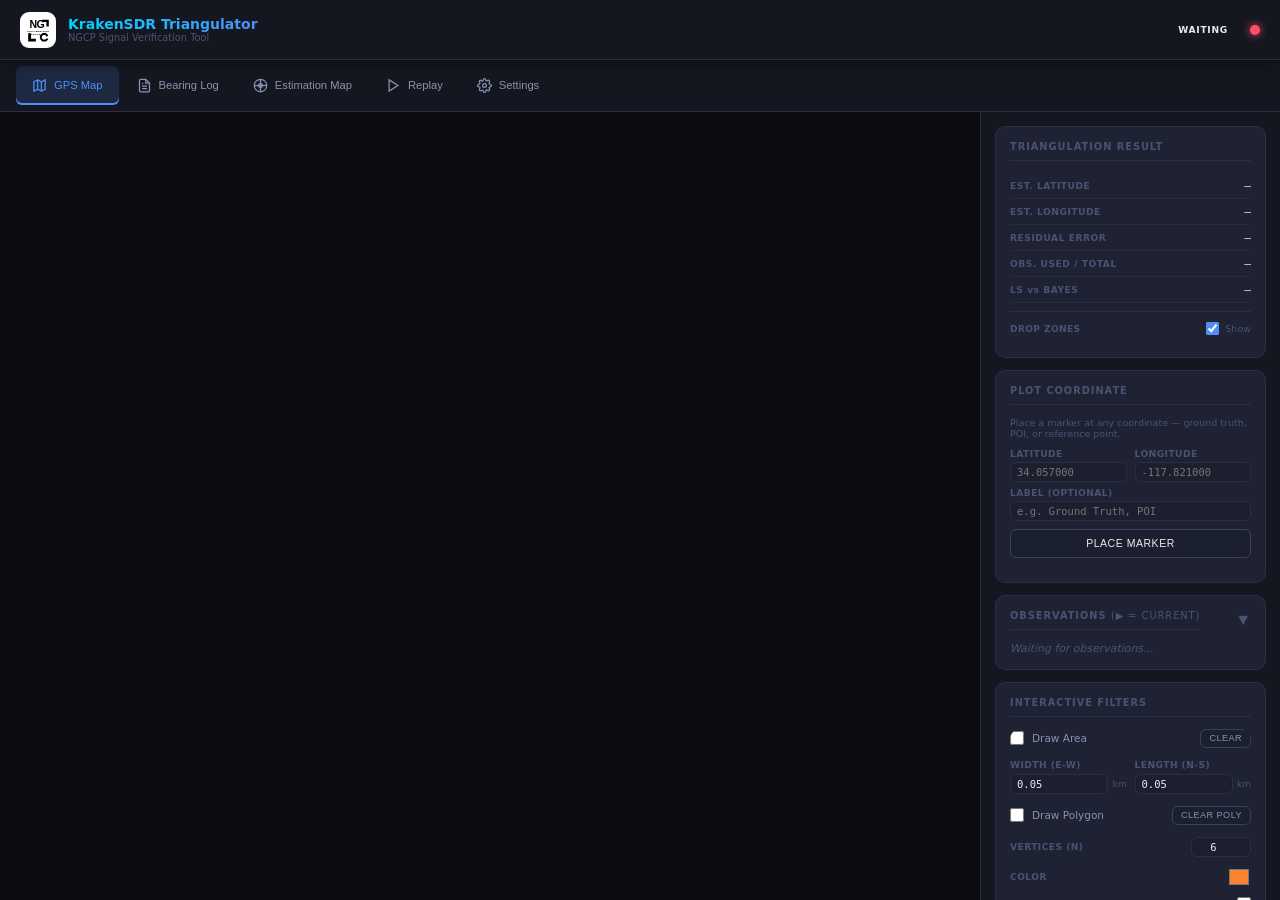
==== commit 90ec778d: "feat: Selective merge of Mikoto's hybrid Bayesian solver (triangulation-update-len) Cherry-picked fr" ====
--- a/kraken-triangulator/app/index.html
+++ b/kraken-triangulator/app/index.html
@@ -114,6 +114,15 @@
                                 <span class="result-label">OBS. USED / TOTAL</span>
                                 <span class="result-value mono" id="res-stations">—</span>
                             </div>
+                            <!-- LS vs Bayesian Disagreement — ported from Mikoto's
+                                 triangulation-update-len branch. Only visible when
+                                 algo = 'bayesian'. Shows how far apart LS-AoA and
+                                 Bayesian estimates are (green=agree, red=diverge). -->
+                            <div class="result-item" id="result-item-disagreement"
+                                title="Distance between LS-AoA estimate and Bayesian estimate. Green=agree, Amber=slight disagreement, Red=large disagreement. Only shown in Bayesian mode.">
+                                <span class="result-label">LS vs BAYES</span>
+                                <span class="result-value mono" id="res-ls-disagreement">—</span>
+                            </div>
                             <div class="result-item" id="res-ref-row" style="display:none; border-top:1px solid var(--border); padding-top:8px; margin-top:4px;">
                                 <span class="result-label" style="color:var(--accent-green);">Δ REF. DISTANCE</span>
                                 <span class="result-value mono" id="res-ref-dist" style="color:var(--accent-cyan);">—</span>
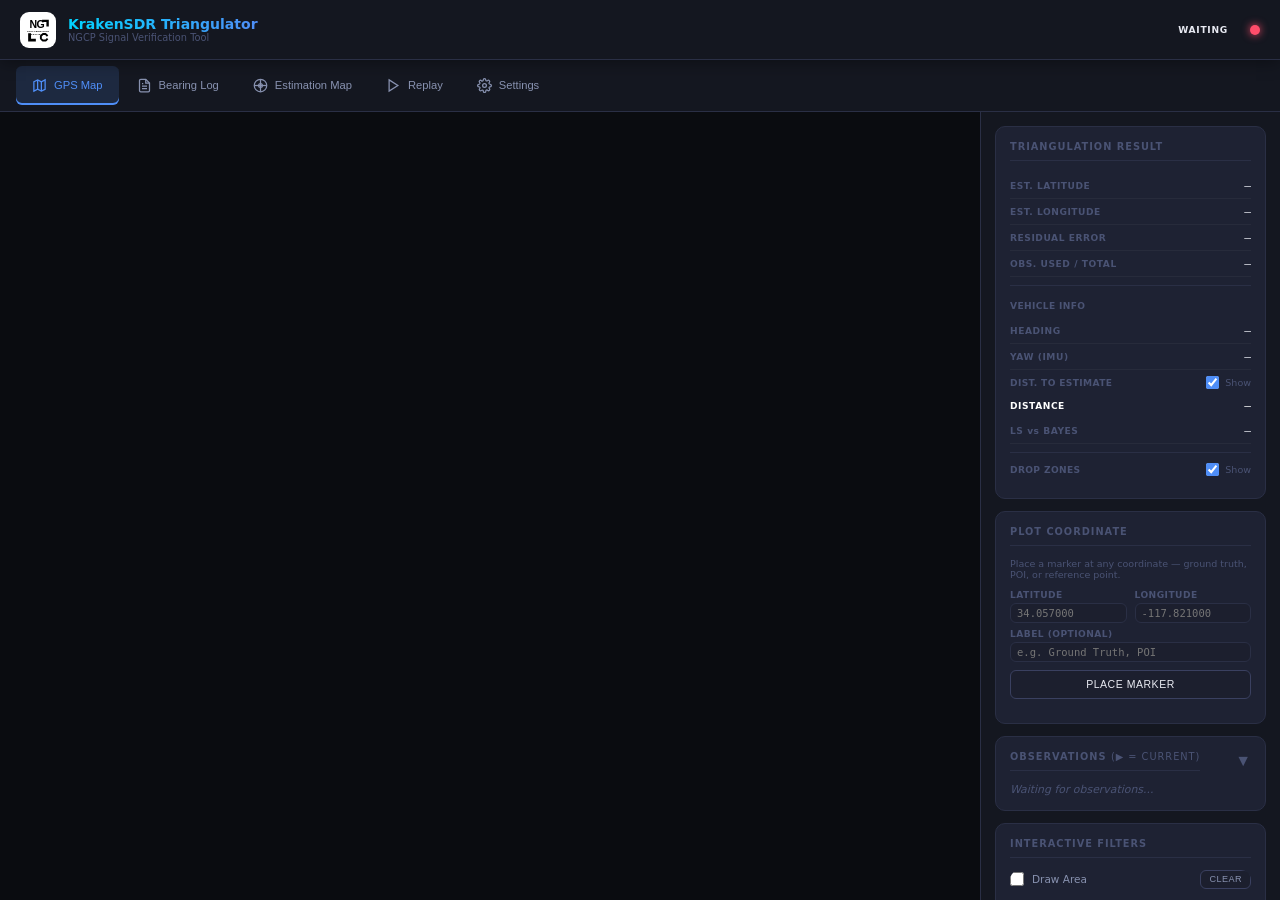
==== commit e21285ff: "feat(kraken): add vehicle heading, yaw, distance-to-estimate display - Sidebar: VEHICLE INFO section" ====
--- a/kraken-triangulator/app/index.html
+++ b/kraken-triangulator/app/index.html
@@ -114,6 +114,35 @@
                                 <span class="result-label">OBS. USED / TOTAL</span>
                                 <span class="result-value mono" id="res-stations">—</span>
                             </div>
+
+                            <!-- Vehicle Info — Heading, Yaw, Distance to Estimate
+                                 Heading = navigational (0-360 from north).
+                                 Yaw = raw IMU reading from Pixhawk ATTITUDE msg.
+                                 Both derived from heading_used_deg; heading is
+                                 (yaw + 360) % 360 for compass convention. -->
+                            <div style="border-top:1px solid var(--border); padding-top:10px; margin-top:8px;">
+                                <span class="result-label" style="font-weight:700; letter-spacing:0.04em;">VEHICLE INFO</span>
+                                <div class="result-item" style="margin-top:6px;">
+                                    <span class="result-label">HEADING</span>
+                                    <span class="result-value mono" id="res-heading">—</span>
+                                </div>
+                                <div class="result-item">
+                                    <span class="result-label">YAW (IMU)</span>
+                                    <span class="result-value mono" id="res-yaw">—</span>
+                                </div>
+                                <div style="display:flex; justify-content:space-between; align-items:center; margin-top:6px; margin-bottom:4px;">
+                                    <span class="result-label" style="font-weight:700; letter-spacing:0.04em;">DIST. TO ESTIMATE</span>
+                                    <label style="display:flex; align-items:center; gap:6px; font-size:0.68rem; color:var(--text-muted); cursor:pointer;">
+                                        <input type="checkbox" id="setting-dist-line" style="width:13px; height:13px;" checked>
+                                        Show
+                                    </label>
+                                </div>
+                                <div class="result-item" id="dist-to-est-row">
+                                    <span class="result-label" style="color:#ffffff;">DISTANCE</span>
+                                    <span class="result-value mono" id="res-dist-to-est" style="color:#ffffff;">—</span>
+                                </div>
+                            </div>
+
                             <!-- LS vs Bayesian Disagreement — ported from Mikoto's
                                  triangulation-update-len branch. Only visible when
                                  algo = 'bayesian'. Shows how far apart LS-AoA and
@@ -251,6 +280,44 @@
                                     <div style="display:flex; justify-content:space-between; align-items:center;">
                                         <label for="poly-lock" style="font-size:0.75rem; font-weight:700; color:var(--text-secondary); display:flex; gap:6px; align-items:center;">Lock Shape (Movable)</label>
                                         <input type="checkbox" id="poly-lock" style="width:14px; height:14px;">
+                                    </div>
+                                </div>
+
+                                <!-- Prior Box — High-Resolution Bayesian Search Domain
+                                     Ported from Mikoto's triangulation-update-len branch.
+                                     Places a fixed 1 km x 1 km box on the map. The Bayesian
+                                     solver searches inside at 5 m resolution instead of the
+                                     default 15 km / 100 m grid. -->
+                                <div style="border-top:1px solid var(--border); padding-top:12px; margin-top:4px;">
+                                    <div style="display:flex; justify-content:space-between; align-items:center; margin-bottom:8px;">
+                                        <label style="display:flex; align-items:center; gap:8px; font-size:0.75rem; cursor:pointer; color:#00d4ff;">
+                                            <input type="checkbox" id="btn-prior-box-toggle" style="width:14px; height:14px; accent-color:#00d4ff;">
+                                            <span style="font-weight:600;">&#x2B21; Prior Box</span>
+                                        </label>
+                                        <button class="btn-secondary btn-icon-text" id="btn-prior-box-clear" style="padding:4px 8px; font-size:0.65rem; color:#00d4ff;">
+                                            Clear
+                                        </button>
+                                    </div>
+                                    <div id="prior-box-info" style="display:none;">
+                                        <p style="font-size:0.65rem; color:var(--text-muted); margin-bottom:8px; line-height:1.5;">
+                                            Click on the map to place a <strong style="color:#00d4ff;">1 km x 1 km</strong>
+                                            high-resolution search zone. Bayesian solver runs at
+                                            <strong style="color:#00d4ff;">5 m</strong> resolution inside this box.
+                                        </p>
+                                        <div class="result-item" style="margin-bottom:4px;">
+                                            <span class="result-label" style="color:#00d4ff;">BOX CENTER</span>
+                                            <span class="result-value mono" id="prior-box-center" style="color:#00d4ff;">&#x2014; click map &#x2014;</span>
+                                        </div>
+                                        <div class="result-item">
+                                            <span class="result-label" style="color:var(--text-muted);">RESOLUTION</span>
+                                            <span class="result-value mono" style="color:#00d4ff;">5 m (40,000 cells)</span>
+                                        </div>
+                                        <div style="display:flex; justify-content:space-between; align-items:center; margin-top:8px; padding-top:6px; border-top:1px solid rgba(0,212,255,0.15);">
+                                            <label for="prior-box-lock" style="font-size:0.72rem; font-weight:600; color:#00d4ff; display:flex; gap:6px; align-items:center; cursor:pointer;">
+                                                Lock Position
+                                            </label>
+                                            <input type="checkbox" id="prior-box-lock" style="width:14px; height:14px; accent-color:#00d4ff;">
+                                        </div>
                                     </div>
                                 </div>
 
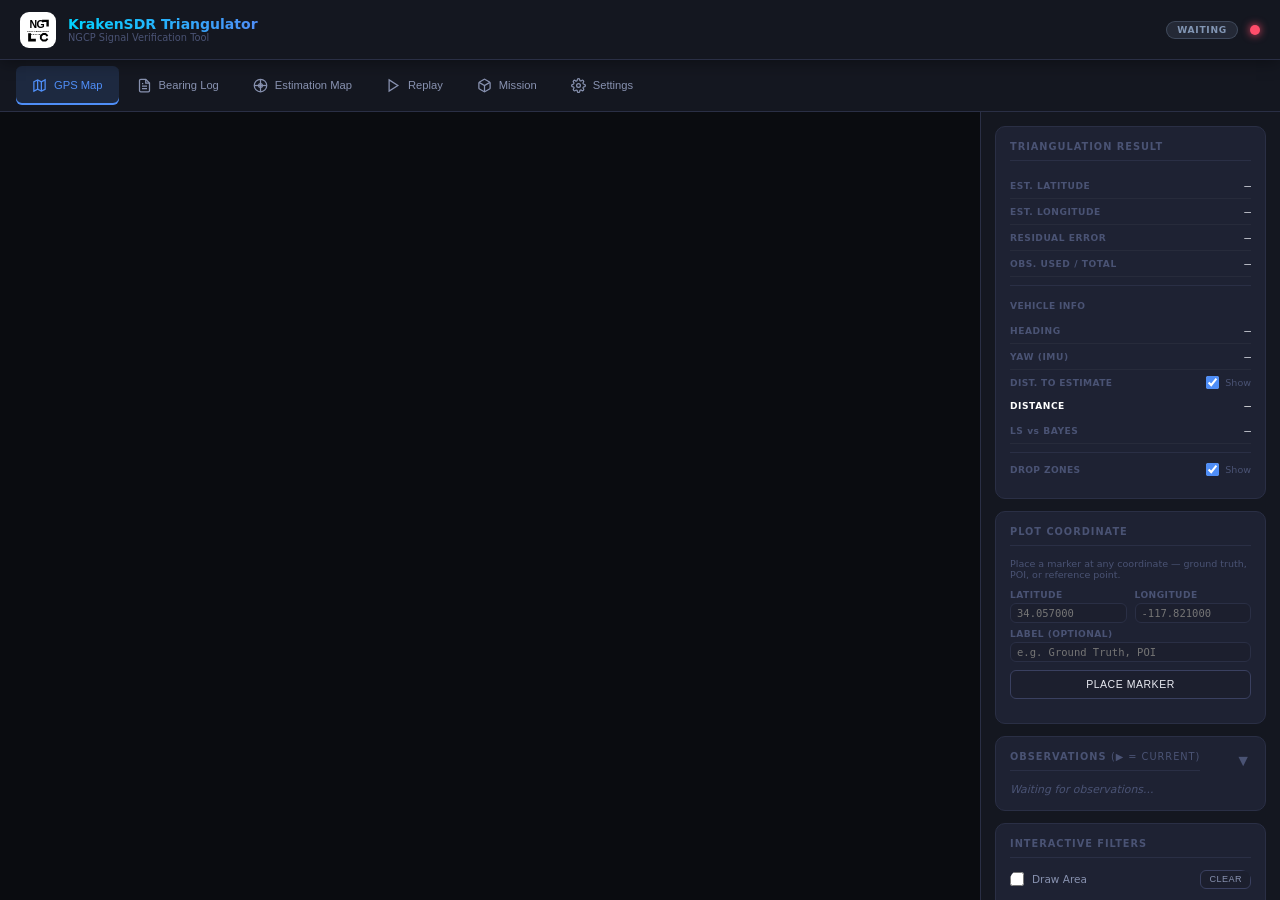
==== commit 38acdb49: "feat: Mission tab + show unusable fusion records on map Phase 1 — Data Visibility: - kraken_server.p" ====
--- a/kraken-triangulator/app/index.html
+++ b/kraken-triangulator/app/index.html
@@ -77,6 +77,14 @@
                 </svg>
                 Replay
             </button>
+            <button class="tab-btn" data-tab="mission" id="tab-mission">
+                <svg viewBox="0 0 24 24" fill="none" stroke="currentColor" stroke-width="2">
+                    <path d="M21 16V8a2 2 0 0 0-1-1.73l-7-4a2 2 0 0 0-2 0l-7 4A2 2 0 0 0 3 8v8a2 2 0 0 0 1 1.73l7 4a2 2 0 0 0 2 0l7-4A2 2 0 0 0 21 16z"/>
+                    <polyline points="3.27 6.96 12 12.01 20.73 6.96"/>
+                    <line x1="12" y1="22.08" x2="12" y2="12"/>
+                </svg>
+                Mission
+            </button>
             <button class="tab-btn" data-tab="settings" id="tab-settings">
                 <svg viewBox="0 0 24 24" fill="none" stroke="currentColor" stroke-width="2">
                     <circle cx="12" cy="12" r="3"/>
@@ -587,6 +595,115 @@
                     </div>
                 </div>
             </div>
+
+            <!-- ── Mission Tab ── -->
+            <div class="tab-panel" id="panel-mission">
+                <div id="mission-container">
+                    <!-- Flight Status Row -->
+                    <div class="mission-section">
+                        <h3 class="mission-section-title">Flight Status</h3>
+                        <div class="mission-status-row">
+                            <div class="status-card" id="card-fc-mode">
+                                <span class="status-label">Flight Mode</span>
+                                <span class="status-value" id="mission-fc-mode">—</span>
+                                <span class="status-dot" id="dot-fc-mode"></span>
+                            </div>
+                            <div class="status-card" id="card-autonomy">
+                                <span class="status-label">Autonomy</span>
+                                <span class="status-value" id="mission-autonomy">—</span>
+                                <span class="status-dot" id="dot-autonomy"></span>
+                            </div>
+                            <div class="status-card" id="card-mission-phase">
+                                <span class="status-label">Mission Phase</span>
+                                <span class="status-value" id="mission-phase">—</span>
+                            </div>
+                        </div>
+                    </div>
+
+                    <!-- Active Plan -->
+                    <div class="mission-section">
+                        <h3 class="mission-section-title">Active Plan</h3>
+                        <div class="mission-plan-card">
+                            <div class="plan-row">
+                                <span class="plan-label">Plan ID:</span>
+                                <span class="plan-value" id="mission-plan-id">—</span>
+                            </div>
+                            <div class="plan-row">
+                                <span class="plan-label">Status:</span>
+                                <span class="plan-value" id="mission-plan-status">—</span>
+                            </div>
+                            <div class="plan-row">
+                                <span class="plan-label">Waypoint:</span>
+                                <span class="plan-value" id="mission-waypoint">— / —</span>
+                            </div>
+                        </div>
+                    </div>
+
+                    <!-- Target Locations -->
+                    <div class="mission-section">
+                        <h3 class="mission-section-title">Target Locations</h3>
+                        <div class="target-cards">
+                            <div class="target-card" id="card-mra-refined">
+                                <div class="target-header">
+                                    <span class="target-icon">🔵</span>
+                                    <span class="target-name">MRA Refined Loiter</span>
+                                    <span class="target-phase">Phase 1</span>
+                                </div>
+                                <div class="target-body">
+                                    <span class="target-coords" id="mra-refined-coords">No data</span>
+                                    <span class="target-ack" id="mra-refined-ack">—</span>
+                                </div>
+                            </div>
+                            <div class="target-card" id="card-mra-final">
+                                <div class="target-header">
+                                    <span class="target-icon">🟢</span>
+                                    <span class="target-name">MRA Final Estimate</span>
+                                    <span class="target-phase">Phase 2</span>
+                                </div>
+                                <div class="target-body">
+                                    <span class="target-coords" id="mra-final-coords">No data</span>
+                                    <span class="target-ack" id="mra-final-ack">—</span>
+                                </div>
+                            </div>
+                            <div class="target-card" id="card-eru-patient">
+                                <div class="target-header">
+                                    <span class="target-icon">🔴</span>
+                                    <span class="target-name">ERU Patient</span>
+                                    <span class="target-phase">Drop Target</span>
+                                </div>
+                                <div class="target-body">
+                                    <span class="target-coords" id="eru-coords">No data</span>
+                                    <span class="target-ack" id="eru-status">—</span>
+                                </div>
+                            </div>
+                        </div>
+                    </div>
+
+                    <!-- Search Area -->
+                    <div class="mission-section">
+                        <h3 class="mission-section-title">Search Area</h3>
+                        <div class="mission-plan-card">
+                            <div class="plan-row">
+                                <span class="plan-label">Status:</span>
+                                <span class="plan-value" id="mission-sa-status">Not loaded</span>
+                            </div>
+                            <div class="plan-row">
+                                <span class="plan-label">Vertices:</span>
+                                <span class="plan-value" id="mission-sa-vertices">0</span>
+                            </div>
+                        </div>
+                    </div>
+
+                    <!-- Event Log -->
+                    <div class="mission-section">
+                        <h3 class="mission-section-title">Event Log</h3>
+                        <div class="event-log-container" id="mission-event-log">
+                            <div class="event-log-empty">Waiting for downlink messages...</div>
+                        </div>
+                    </div>
+                </div>
+            </div>
+
             <div class="tab-panel" id="panel-settings">
                 <div id="settings-container">
                     <div class="settings-section">
--- a/kraken-triangulator/app/style.css
+++ b/kraken-triangulator/app/style.css
@@ -92,7 +92,8 @@
     font-size: 0.65rem; font-weight: 700; letter-spacing: 0.08em;
     padding: 3px 10px; border-radius: 20px;
 }
-.badge-mock    { background: rgba(255,184,77,0.15); color: var(--accent-amber); border: 1px solid rgba(255,184,77,0.3); }
+.badge-waiting { background: rgba(130,150,180,0.15); color: #8296b4; border: 1px solid rgba(130,150,180,0.3); animation: pulse-waiting 2s ease-in-out infinite; }
+@keyframes pulse-waiting { 0%,100% { opacity: 1; } 50% { opacity: 0.5; } }
 .badge-live    { background: rgba(0,232,122,0.15);  color: var(--accent-green); border: 1px solid rgba(0,232,122,0.3); }
 
 .health-dot {
@@ -983,3 +984,193 @@
 }
 
 
+/* ── Mission Tab ─────────────────────────────────────────────── */
+#mission-container {
+    max-width: 720px;
+    margin: 0 auto;
+    padding: 24px 20px;
+    overflow-y: auto;
+    width: 100%;
+    height: 100%;
+    display: flex;
+    flex-direction: column;
+    gap: 16px;
+}
+.mission-section {
+    background: var(--bg-card);
+    border: 1px solid var(--border);
+    border-radius: var(--radius);
+    padding: 16px;
+}
+.mission-section-title {
+    font-size: 0.7rem;
+    font-weight: 700;
+    letter-spacing: 0.1em;
+    text-transform: uppercase;
+    color: var(--text-muted);
+    margin: 0 0 12px 0;
+    padding-bottom: 8px;
+    border-bottom: 1px solid var(--border);
+}
+.mission-status-row {
+    display: flex;
+    gap: 12px;
+}
+.status-card {
+    flex: 1;
+    background: var(--bg-elevated);
+    border: 1px solid var(--border);
+    border-radius: var(--radius-sm);
+    padding: 12px;
+    display: flex;
+    flex-direction: column;
+    align-items: center;
+    gap: 6px;
+    position: relative;
+}
+.status-label {
+    font-size: 0.6rem;
+    font-weight: 700;
+    letter-spacing: 0.08em;
+    text-transform: uppercase;
+    color: var(--text-muted);
+}
+.status-value {
+    font-size: 1rem;
+    font-weight: 700;
+    color: var(--text-primary);
+    font-family: 'JetBrains Mono', monospace;
+}
+.status-dot {
+    width: 8px;
+    height: 8px;
+    border-radius: 50%;
+    position: absolute;
+    top: 8px;
+    right: 8px;
+    background: var(--text-muted);
+}
+.status-dot.active   { background: var(--accent-green); box-shadow: 0 0 6px var(--accent-green); }
+.status-dot.warning  { background: var(--accent-amber); box-shadow: 0 0 6px var(--accent-amber); }
+.status-dot.error    { background: var(--accent-red);   box-shadow: 0 0 6px var(--accent-red);   }
+.mission-plan-card {
+    display: flex;
+    flex-direction: column;
+    gap: 8px;
+}
+.plan-row {
+    display: flex;
+    justify-content: space-between;
+    align-items: center;
+    padding: 6px 0;
+    border-bottom: 1px solid rgba(255,255,255,0.04);
+}
+.plan-row:last-child { border-bottom: none; }
+.plan-label {
+    font-size: 0.72rem;
+    color: var(--text-muted);
+    font-weight: 600;
+}
+.plan-value {
+    font-size: 0.82rem;
+    color: var(--text-primary);
+    font-family: 'JetBrains Mono', monospace;
+    font-weight: 500;
+}
+.target-cards {
+    display: flex;
+    flex-direction: column;
+    gap: 10px;
+}
+.target-card {
+    background: var(--bg-elevated);
+    border: 1px solid var(--border);
+    border-radius: var(--radius-sm);
+    padding: 12px;
+    transition: border-color var(--transition);
+}
+.target-card.has-data { border-color: var(--border-light); }
+.target-header {
+    display: flex;
+    align-items: center;
+    gap: 8px;
+    margin-bottom: 8px;
+}
+.target-icon { font-size: 0.9rem; flex-shrink: 0; }
+.target-name {
+    font-size: 0.78rem;
+    font-weight: 600;
+    color: var(--text-primary);
+    flex: 1;
+}
+.target-phase {
+    font-size: 0.6rem;
+    font-weight: 700;
+    letter-spacing: 0.06em;
+    padding: 2px 8px;
+    border-radius: 3px;
+    text-transform: uppercase;
+    background: rgba(79,142,247,0.1);
+    color: var(--accent-blue);
+    flex-shrink: 0;
+}
+.target-body {
+    display: flex;
+    justify-content: space-between;
+    align-items: center;
+}
+.target-coords {
+    font-size: 0.75rem;
+    font-family: 'JetBrains Mono', monospace;
+    color: var(--text-secondary);
+}
+.target-ack {
+    font-size: 0.65rem;
+    font-weight: 700;
+    color: var(--text-muted);
+}
+.target-ack.acked { color: var(--accent-green); }
+.event-log-container {
+    max-height: 220px;
+    overflow-y: auto;
+    display: flex;
+    flex-direction: column;
+    gap: 2px;
+}
+.event-log-empty {
+    font-size: 0.78rem;
+    color: var(--text-muted);
+    font-style: italic;
+    text-align: center;
+    padding: 16px;
+}
+.event-log-entry {
+    display: flex;
+    align-items: center;
+    gap: 10px;
+    padding: 5px 8px;
+    border-radius: 3px;
+    font-size: 0.72rem;
+    font-family: 'JetBrains Mono', monospace;
+    color: var(--text-secondary);
+    background: var(--bg-elevated);
+}
+.event-log-entry:nth-child(even) { background: transparent; }
+.event-time {
+    color: var(--text-muted);
+    flex-shrink: 0;
+    min-width: 60px;
+}
+.event-type {
+    font-weight: 600;
+    color: var(--accent-cyan);
+    min-width: 140px;
+    flex-shrink: 0;
+}
+.event-detail {
+    color: var(--text-secondary);
+    flex: 1;
+    white-space: nowrap;
+    overflow: hidden;
+    text-overflow: ellipsis;
+}
